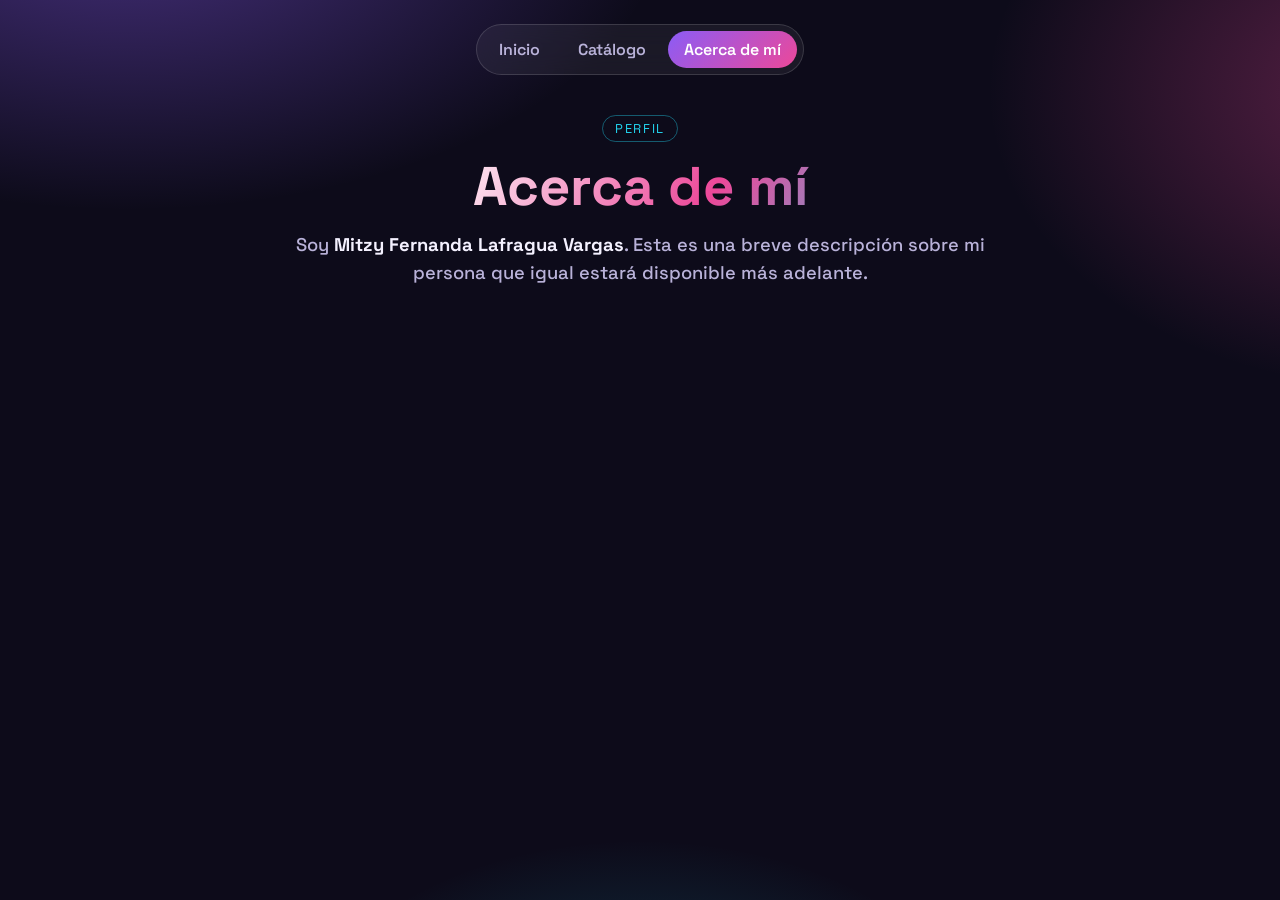
==== acerca.html @ d97882bf "Replace repo content with Mitzy's portal site - Remove previous McCann test (PHP mailer, images) - N" ====
<!DOCTYPE html>
<html lang="es">
    <head>
        <meta charset="utf-8">
        <meta name="viewport" content="width=device-width, initial-scale=1">
        <title>Acerca de mí · Mitzy Lafragua</title>
        <link rel="preconnect" href="https://fonts.googleapis.com">
        <link rel="preconnect" href="https://fonts.gstatic.com" crossorigin>
        <link href="https://fonts.googleapis.com/css2?family=Space+Grotesk:wght@400;500;600;700&display=swap" rel="stylesheet">
        <link rel="stylesheet" href="styles.css">
    </head>
    <body>
        <nav>
            <a href="index.html">Inicio</a>
            <a href="catalogo.html">Catálogo</a>
            <a href="acerca.html" class="activo">Acerca de mí</a>
        </nav>
        <main class="pagina">
            <span class="etiqueta">Perfil</span>
            <h1>Acerca de mí</h1>
            <h2>Soy <strong>Mitzy Fernanda Lafragua Vargas</strong>. Esta es una breve descripción sobre mi persona que igual estará disponible más adelante.</h2>
        </main>
    </body>
</html>
---- styles.css ----
/* =====================================================================
   Portal de Mitzy — tema oscuro "aurora" (violeta / rosa / cian)
   Fuente: Space Grotesk · tarjetas de vidrio · fondo con gradientes
   ===================================================================== */
:root{
    --bg: #0d0b1a;
    --panel: rgba(255, 255, 255, 0.06);
    --borde: rgba(255, 255, 255, 0.14);
    --texto: #f4f1ff;
    --suave: #b9b2d9;
    --violeta: #8b5cf6;
    --rosa: #ec4899;
    --cian: #22d3ee;
    --ok: #34d399;
    --error: #fb7185;
    --radio: 18px;
}
*{ box-sizing: border-box; }
/* El atributo hidden debe ganar a display:grid/flex de las clases (login/panel) */
[hidden]{ display: none !important; }
html, body{ margin: 0; }
body{
    font-family: 'Space Grotesk', system-ui, sans-serif;
    color: var(--texto);
    background:
        radial-gradient(900px 500px at 10% -10%, rgba(139, 92, 246, .45), transparent 60%),
        radial-gradient(700px 500px at 110% 10%, rgba(236, 72, 153, .35), transparent 60%),
        radial-gradient(600px 400px at 50% 120%, rgba(34, 211, 238, .25), transparent 60%),
        var(--bg);
    background-attachment: fixed;
    min-height: 100vh;
    padding: 24px 16px 48px;
}

/* ---------- Navegación tipo píldora ---------- */
nav{
    display: flex;
    gap: 6px;
    width: fit-content;
    max-width: 100%;
    margin: 0 auto 40px;
    padding: 6px;
    background: var(--panel);
    border: 1px solid var(--borde);
    border-radius: 999px;
    backdrop-filter: blur(12px);
    flex-wrap: wrap;
    justify-content: center;
}
nav a{
    color: var(--suave);
    text-decoration: none;
    font-weight: 600;
    padding: 8px 16px;
    border-radius: 999px;
    transition: background .2s, color .2s;
}
nav a:hover{ color: var(--texto); }
nav a.activo{
    color: #fff;
    background: linear-gradient(135deg, var(--violeta), var(--rosa));
}

/* ---------- Héroe: texto + tarjeta lado a lado ---------- */
.heroe{
    max-width: 1040px;
    margin: 0 auto;
    display: grid;
    grid-template-columns: 1.1fr 1fr;
    gap: 40px;
    align-items: center;
}
.etiqueta{
    display: inline-block;
    font-size: .8rem;
    letter-spacing: .12em;
    text-transform: uppercase;
    color: var(--cian);
    border: 1px solid rgba(34, 211, 238, .4);
    padding: 4px 12px;
    border-radius: 999px;
}
h1{
    font-size: clamp(2rem, 5vw, 3.4rem);
    line-height: 1.05;
    margin: 16px 0;
    background: linear-gradient(120deg, #fff 20%, var(--rosa) 60%, var(--cian));
    -webkit-background-clip: text;
    background-clip: text;
    color: transparent;
}
h2{
    font-weight: 500;
    color: var(--suave);
    font-size: 1.15rem;
    line-height: 1.5;
    margin: 0;
}
h2 strong{ color: var(--texto); }

/* ---------- Tarjeta de vidrio ---------- */
.card{
    background: var(--panel);
    border: 1px solid var(--borde);
    border-radius: var(--radio);
    padding: 28px;
    backdrop-filter: blur(16px);
    box-shadow: 0 20px 60px rgba(0, 0, 0, .35);
}
.card h3{
    margin: 0 0 8px;
    font-size: 1.3rem;
}
.ancho{ max-width: 1040px; margin: 32px auto 0; }

label{
    display: block;
    margin-top: 14px;
    font-size: .85rem;
    color: var(--suave);
}
input{
    width: 100%;
    margin-top: 6px;
    padding: 12px 14px;
    font: inherit;
    color: var(--texto);
    background: rgba(0, 0, 0, .25);
    border: 1px solid var(--borde);
    border-radius: 12px;
    outline: none;
}
input:focus{
    border-color: var(--rosa);
    box-shadow: 0 0 0 3px rgba(236, 72, 153, .25);
}

/* ---------- Botones ---------- */
.acciones{
    display: flex;
    gap: 10px;
    margin-top: 16px;
    flex-wrap: wrap;
}
button{
    font: inherit;
    font-weight: 600;
    color: #fff;
    border: none;
    border-radius: 12px;
    padding: 11px 18px;
    cursor: pointer;
    background: linear-gradient(135deg, var(--violeta), var(--rosa));
    transition: transform .15s, filter .15s;
}
button:hover{ transform: translateY(-1px); filter: brightness(1.1); }
button.fantasma{
    background: transparent;
    border: 1px solid var(--borde);
    color: var(--texto);
}
button.enlace{
    width: 100%;
    background: transparent;
    border: 1px dashed rgba(34, 211, 238, .5);
    color: var(--cian);
}

.separador{
    display: flex;
    align-items: center;
    gap: 10px;
    margin: 18px 0 2px;
    color: var(--suave);
    font-size: .8rem;
}
.separador::before, .separador::after{
    content: "";
    flex: 1;
    height: 1px;
    background: var(--borde);
}

/* ---------- Mensajes ---------- */
.msg{ min-height: 1.3em; margin: 12px 0 0; font-size: .9rem; }
.msg.ok{ color: var(--ok); }
.msg.error{ color: var(--error); }

/* ---------- Panel con sesión ---------- */
.barra{
    display: flex;
    justify-content: space-between;
    align-items: center;
    gap: 12px;
    flex-wrap: wrap;
    padding-bottom: 16px;
    border-bottom: 1px solid var(--borde);
}
.chip{
    display: inline-flex;
    align-items: center;
    gap: 8px;
    padding: 6px 12px;
    border-radius: 999px;
    background: rgba(52, 211, 153, .12);
    color: var(--ok);
    font-size: .9rem;
    word-break: break-all;
}
.chip::before{
    content: "";
    width: 8px; height: 8px;
    border-radius: 50%;
    background: var(--ok);
}
.columnas{
    display: grid;
    grid-template-columns: 1fr 1.4fr;
    gap: 28px;
    margin-top: 20px;
}

/* Lista de solicitudes como tarjetas, no tabla */
#lista{
    list-style: none;
    padding: 0;
    margin: 12px 0 0;
    display: grid;
    gap: 10px;
}
#lista li{
    display: grid;
    grid-template-columns: 1fr auto;
    gap: 2px 12px;
    padding: 12px 14px;
    border-radius: 12px;
    background: rgba(0, 0, 0, .25);
    border: 1px solid var(--borde);
}
#lista .titulo{ font-weight: 600; overflow-wrap: anywhere; }
#lista .monto{ color: var(--cian); font-weight: 700; }
#lista .autor{ grid-column: 1 / -1; color: var(--suave); font-size: .8rem; overflow-wrap: anywhere; }
.vacio{ color: var(--suave); font-size: .9rem; }

/* ---------- Páginas simples (catálogo / acerca) ---------- */
.pagina{
    max-width: 720px;
    margin: 0 auto;
    text-align: center;
}
.pagina .card{ margin-top: 28px; text-align: left; }

/* ---------- Celular ---------- */
@media (max-width: 820px){
    .heroe, .columnas{ grid-template-columns: 1fr; }
    .heroe{ gap: 24px; }
    nav{ margin-bottom: 28px; }
    .card{ padding: 20px; }
}
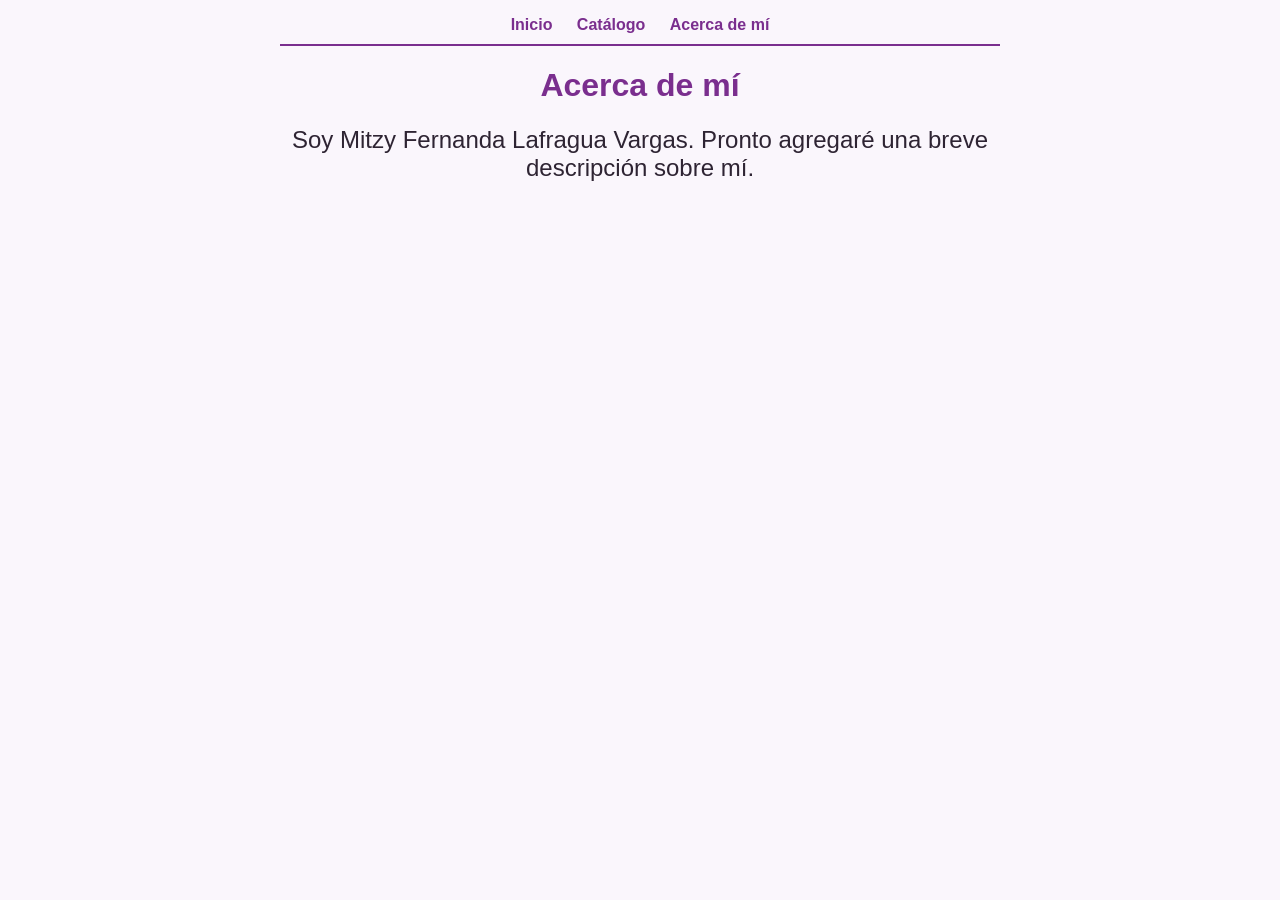
==== commit 639f1f0d: "Simplify Mitzy's site to match the original layout - Same structure as the original portal; purple t" ====
--- a/acerca.html
+++ b/acerca.html
@@ -1,24 +1,17 @@
-<!DOCTYPE html>
-<html lang="es">
-    <head>
-        <meta charset="utf-8">
-        <meta name="viewport" content="width=device-width, initial-scale=1">
-        <title>Acerca de mí · Mitzy Lafragua</title>
-        <link rel="preconnect" href="https://fonts.googleapis.com">
-        <link rel="preconnect" href="https://fonts.gstatic.com" crossorigin>
-        <link href="https://fonts.googleapis.com/css2?family=Space+Grotesk:wght@400;500;600;700&display=swap" rel="stylesheet">
-        <link rel="stylesheet" href="styles.css">
-    </head>
-    <body>
-        <nav>
-            <a href="index.html">Inicio</a>
-            <a href="catalogo.html">Catálogo</a>
-            <a href="acerca.html" class="activo">Acerca de mí</a>
-        </nav>
-        <main class="pagina">
-            <span class="etiqueta">Perfil</span>
-            <h1>Acerca de mí</h1>
-            <h2>Soy <strong>Mitzy Fernanda Lafragua Vargas</strong>. Esta es una breve descripción sobre mi persona que igual estará disponible más adelante.</h2>
-        </main>
-    </body>
-</html>
+<!DOCTYPE html>
+<html lang="es">
+    <head>
+        <meta charset="utf-8">
+        <title>Acerca de Mí</title>
+        <link rel="stylesheet" href="css.css">
+    </head>
+    <body>
+        <nav>
+            <a href="index.html">Inicio</a>
+            <a href="catalogo.html">Catálogo</a>
+            <a href="acerca.html">Acerca de mí</a>
+        </nav>
+        <h1>Acerca de mí</h1>
+        <h2>Soy Mitzy Fernanda Lafragua Vargas. Pronto agregaré una breve descripción sobre mí.</h2>
+    </body>
+</html>
--- a/css.css
+++ b/css.css
@@ -0,0 +1,107 @@
+/* ---------- Base del sitio (versión Mitzy: morado + fondo lila) ---------- */
+body {
+    font-family: Verdana, Geneva, sans-serif;
+    max-width: 720px;
+    margin: 0 auto;
+    padding: 16px;
+    background: #faf6fc;
+    color: #2e2433;
+}
+nav{
+    text-align: center;
+    padding-bottom: 10px;
+    border-bottom: 2px solid #7A2E8E;
+}
+nav a{
+    color: #7A2E8E;
+    text-decoration: none;
+    font-weight: bold;
+    margin: 0 10px;
+}
+nav a:hover{
+    text-decoration: underline;
+}
+
+h1{
+    color: #7A2E8E;
+    text-align: center;
+}
+h2{
+    text-align: center;
+    font-weight: normal;
+}
+
+/* ---------- Portal ---------- */
+.card{
+    background: #fff;
+    border: 1px solid #e4d3ea;
+    border-left: 5px solid #7A2E8E;
+    border-radius: 4px;
+    padding: 16px;
+    margin-top: 24px;
+}
+.card h3{
+    color: #7A2E8E;
+    margin-top: 8px;
+}
+label{
+    display: block;
+    margin-top: 10px;
+    font-weight: bold;
+}
+input{
+    width: 100%;
+    box-sizing: border-box;
+    padding: 8px;
+    margin-top: 4px;
+    border: 1px solid #cdb6d6;
+    border-radius: 4px;
+}
+.acciones{
+    margin-top: 12px;
+    display: flex;
+    gap: 8px;
+    flex-wrap: wrap;
+}
+button{
+    background: #7A2E8E;
+    color: #fff;
+    border: none;
+    border-radius: 20px;
+    padding: 8px 16px;
+    cursor: pointer;
+    font-weight: bold;
+}
+button.secundario{
+    background: #fff;
+    color: #7A2E8E;
+    border: 1px solid #7A2E8E;
+}
+.barra{
+    display: flex;
+    justify-content: space-between;
+    align-items: center;
+    gap: 8px;
+    flex-wrap: wrap;
+}
+
+/* Mensajes de estado */
+.msg{ min-height: 1.2em; }
+.msg.ok{ color: #2e7d32; }
+.msg.error{ color: #c0392b; }
+
+/* Tabla de solicitudes */
+table{
+    width: 100%;
+    border-collapse: collapse;
+    margin-top: 8px;
+}
+th, td{
+    text-align: left;
+    padding: 6px;
+    border-bottom: 1px solid #eee2f2;
+}
+th{
+    color: #fff;
+    background: #7A2E8E;
+}
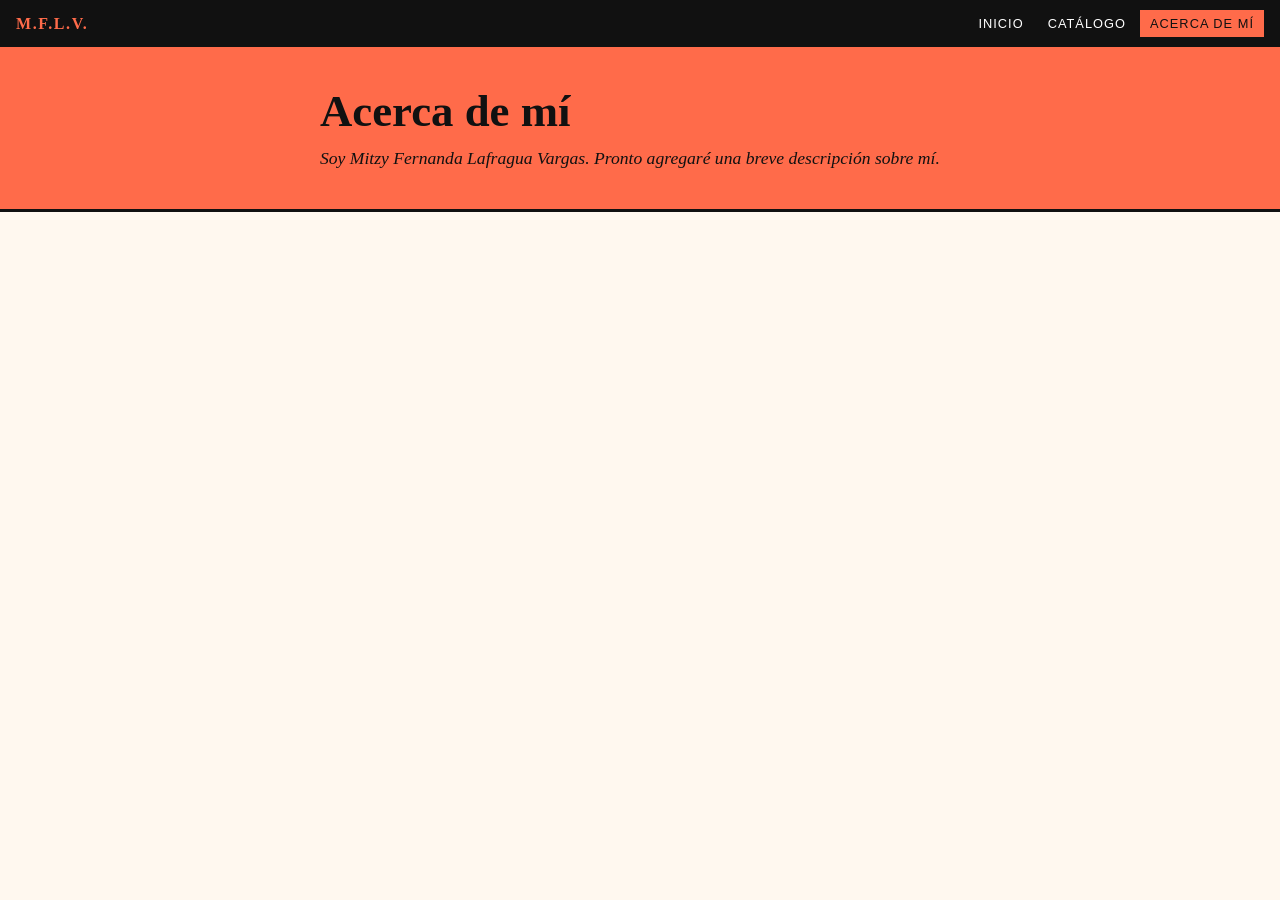
==== commit fa53ed5a: "Redesign Mitzy's site: simple neo-brutalist style - Black top bar with brand, coral header block, cr" ====
--- a/acerca.html
+++ b/acerca.html
@@ -1,17 +1,21 @@
-<!DOCTYPE html>
-<html lang="es">
-    <head>
-        <meta charset="utf-8">
-        <title>Acerca de Mí</title>
-        <link rel="stylesheet" href="css.css">
-    </head>
-    <body>
-        <nav>
-            <a href="index.html">Inicio</a>
-            <a href="catalogo.html">Catálogo</a>
-            <a href="acerca.html">Acerca de mí</a>
-        </nav>
-        <h1>Acerca de mí</h1>
-        <h2>Soy Mitzy Fernanda Lafragua Vargas. Pronto agregaré una breve descripción sobre mí.</h2>
-    </body>
-</html>+<!DOCTYPE html>
+<html lang="es">
+    <head>
+        <meta charset="utf-8">
+        <meta name="viewport" content="width=device-width, initial-scale=1">
+        <title>Acerca de mí · Mitzy</title>
+        <link rel="stylesheet" href="css.css">
+    </head>
+    <body>
+        <nav>
+            <span class="marca">M.F.L.V.</span>
+            <a href="index.html">Inicio</a>
+            <a href="catalogo.html">Catálogo</a>
+            <a href="acerca.html" class="activo">Acerca de mí</a>
+        </nav>
+        <header class="banner">
+            <h1>Acerca de mí</h1>
+            <h2>Soy Mitzy Fernanda Lafragua Vargas. Pronto agregaré una breve descripción sobre mí.</h2>
+        </header>
+    </body>
+</html>
--- a/css.css
+++ b/css.css
@@ -1,107 +1,175 @@
-/* ---------- Base del sitio (versión Mitzy: morado + fondo lila) ---------- */
-body {
-    font-family: Verdana, Geneva, sans-serif;
-    max-width: 720px;
-    margin: 0 auto;
-    padding: 16px;
-    background: #faf6fc;
-    color: #2e2433;
+/* =====================================================================
+   Sitio de Mitzy — estilo neo-brutalista sencillo
+   Crema + coral + negro · letra serif · bordes gruesos con sombra sólida
+   ===================================================================== */
+*{ box-sizing: border-box; }
+[hidden]{ display: none !important; }
+
+body{
+    margin: 0;
+    font-family: Georgia, 'Times New Roman', serif;
+    background: #fff8ef;
+    color: #111;
 }
+
+/* ---------- Barra de menú negra ---------- */
 nav{
-    text-align: center;
-    padding-bottom: 10px;
-    border-bottom: 2px solid #7A2E8E;
+    display: flex;
+    align-items: center;
+    gap: 4px;
+    flex-wrap: wrap;
+    background: #111;
+    padding: 10px 16px;
+}
+nav .marca{
+    color: #ff6b4a;
+    font-weight: bold;
+    letter-spacing: .1em;
+    margin-right: auto;
 }
 nav a{
-    color: #7A2E8E;
+    color: #fff;
     text-decoration: none;
-    font-weight: bold;
-    margin: 0 10px;
+    text-transform: uppercase;
+    font-family: Arial, Helvetica, sans-serif;
+    font-size: .8rem;
+    letter-spacing: .08em;
+    padding: 6px 10px;
 }
-nav a:hover{
-    text-decoration: underline;
+nav a:hover, nav a.activo{
+    background: #ff6b4a;
+    color: #111;
 }
 
-h1{
-    color: #7A2E8E;
-    text-align: center;
+/* ---------- Encabezado en bloque de color ---------- */
+.banner{
+    background: #ff6b4a;
+    border-bottom: 3px solid #111;
+    padding: 40px 16px;
 }
-h2{
-    text-align: center;
+.banner h1, .banner h2{
+    max-width: 640px;
+    margin: 0 auto;
+}
+.banner h1{
+    font-size: clamp(1.8rem, 6vw, 2.8rem);
+    line-height: 1.1;
+}
+.banner h2{
+    margin-top: 12px;
     font-weight: normal;
+    font-style: italic;
+    font-size: 1.1rem;
 }
 
-/* ---------- Portal ---------- */
+/* ---------- Contenido ---------- */
+.contenido{
+    max-width: 640px;
+    margin: 0 auto;
+    padding: 0 16px 48px;
+}
 .card{
     background: #fff;
-    border: 1px solid #e4d3ea;
-    border-left: 5px solid #7A2E8E;
-    border-radius: 4px;
-    padding: 16px;
-    margin-top: 24px;
+    border: 3px solid #111;
+    box-shadow: 6px 6px 0 #111;
+    padding: 20px;
+    margin-top: 32px;
 }
 .card h3{
-    color: #7A2E8E;
-    margin-top: 8px;
+    margin: 0 0 8px;
+    text-transform: uppercase;
+    font-family: Arial, Helvetica, sans-serif;
+    letter-spacing: .06em;
+    font-size: 1rem;
 }
 label{
     display: block;
-    margin-top: 10px;
+    margin-top: 12px;
+    font-family: Arial, Helvetica, sans-serif;
+    font-size: .8rem;
     font-weight: bold;
+    text-transform: uppercase;
 }
 input{
     width: 100%;
-    box-sizing: border-box;
-    padding: 8px;
     margin-top: 4px;
-    border: 1px solid #cdb6d6;
-    border-radius: 4px;
+    padding: 10px;
+    font: inherit;
+    background: #fff8ef;
+    border: 2px solid #111;
+    border-radius: 0;
 }
+input:focus{
+    outline: none;
+    background: #fff;
+    box-shadow: 3px 3px 0 #ff6b4a;
+}
+
+/* ---------- Botones cuadrados con sombra ---------- */
 .acciones{
-    margin-top: 12px;
     display: flex;
-    gap: 8px;
+    gap: 10px;
     flex-wrap: wrap;
+    margin-top: 16px;
 }
 button{
-    background: #7A2E8E;
-    color: #fff;
-    border: none;
-    border-radius: 20px;
-    padding: 8px 16px;
+    font-family: Arial, Helvetica, sans-serif;
+    font-weight: bold;
+    text-transform: uppercase;
+    font-size: .8rem;
+    letter-spacing: .05em;
+    padding: 10px 14px;
+    background: #ff6b4a;
+    color: #111;
+    border: 2px solid #111;
+    border-radius: 0;
+    box-shadow: 3px 3px 0 #111;
     cursor: pointer;
-    font-weight: bold;
+}
+button:active{
+    transform: translate(3px, 3px);
+    box-shadow: none;
 }
 button.secundario{
     background: #fff;
-    color: #7A2E8E;
-    border: 1px solid #7A2E8E;
 }
 .barra{
     display: flex;
     justify-content: space-between;
     align-items: center;
-    gap: 8px;
+    gap: 10px;
     flex-wrap: wrap;
+    padding-bottom: 12px;
+    border-bottom: 2px dashed #111;
 }
+/* Separación entre la barra de sesión y el primer título del panel */
+.barra + h3{ margin-top: 18px; }
 
-/* Mensajes de estado */
-.msg{ min-height: 1.2em; }
-.msg.ok{ color: #2e7d32; }
-.msg.error{ color: #c0392b; }
+/* ---------- Mensajes ---------- */
+.msg{ min-height: 1.2em; font-family: Arial, Helvetica, sans-serif; font-size: .9rem; }
+.msg.ok{ color: #1b7f3b; }
+.msg.error{ color: #c62828; }
 
-/* Tabla de solicitudes */
+/* ---------- Tabla ---------- */
 table{
     width: 100%;
     border-collapse: collapse;
     margin-top: 8px;
+    border: 2px solid #111;
+    font-family: Arial, Helvetica, sans-serif;
+    font-size: .9rem;
 }
 th, td{
     text-align: left;
-    padding: 6px;
-    border-bottom: 1px solid #eee2f2;
+    padding: 8px;
+    border-bottom: 1px solid #111;
+    overflow-wrap: anywhere;
 }
 th{
+    background: #111;
     color: #fff;
-    background: #7A2E8E;
+    text-transform: uppercase;
+    font-size: .75rem;
+    letter-spacing: .06em;
 }
+tbody tr:nth-child(even){ background: #fff8ef; }
